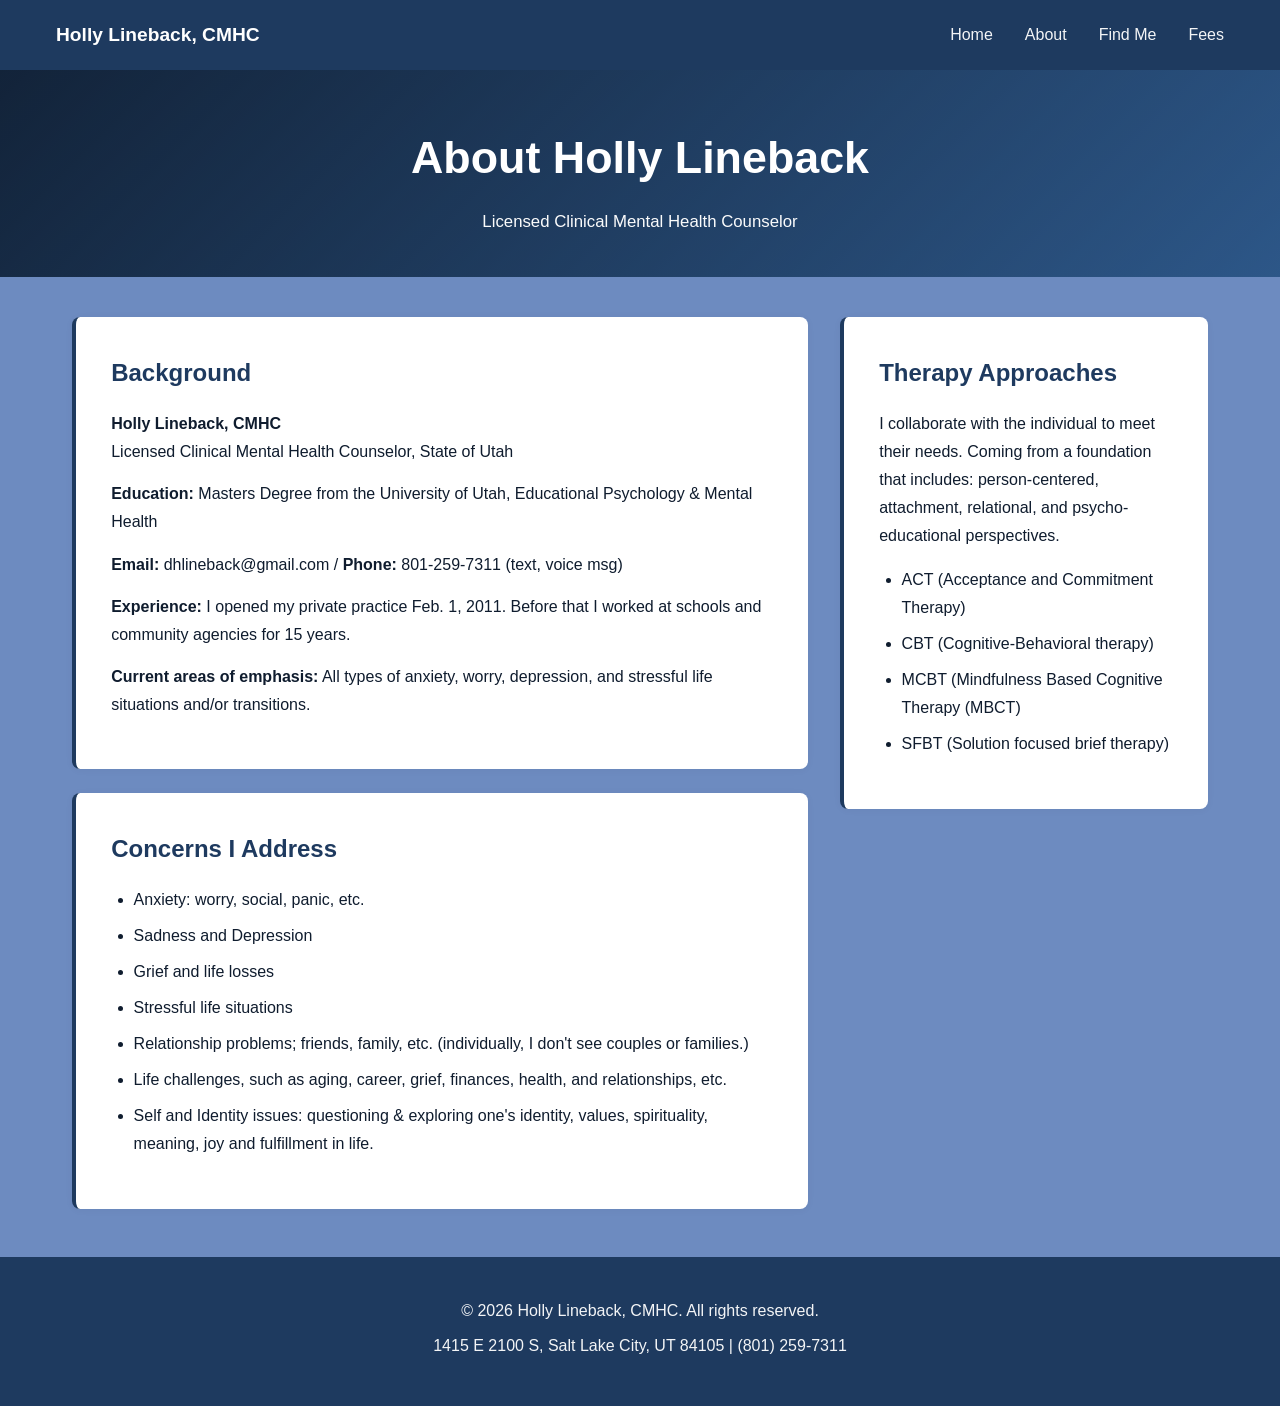
==== public/about.html @ 9ba9943a "wrangler deploy" ====
<!DOCTYPE html>
<html lang="en">
<head>
  <meta charset="UTF-8">
  <meta name="viewport" content="width=device-width, initial-scale=1.0">
  <title>About - Holly Lineback, CMHC</title>
  <link rel="stylesheet" href="css/style.css">
</head>
<body>
    <nav class="nav">
      <div class="nav-container">
        <div class="nav-logo"><a href="index.html">Holly Lineback, CMHC</a></div>
        <button class="nav-toggle" id="navToggle" aria-label="Menu">
          <span></span><span></span><span></span>
        </button>
        <ul class="nav-menu" id="navMenu">
          <li><a href="index.html">Home</a></li>
          <li><a href="about.html">About</a></li>
          <li><a href="findme.html">Find Me</a></li>
          <li><a href="fees.html">Fees</a></li>
        </ul>
      </div>
    </nav>
  <header class="hero-banner">
    <h1>About Holly Lineback</h1>
    <p>Licensed Clinical Mental Health Counselor</p>
  </header>

  <div class="content-grid">
    <main class="main">
      <section class="section-card">
        <h2>Background</h2>
        <p><strong>Holly Lineback, CMHC</strong><br>Licensed Clinical Mental Health Counselor, State of Utah</p>
        <p><strong>Education:</strong> Masters Degree from the University of Utah, Educational Psychology & Mental Health</p>
        <p><strong>Email:</strong> dhlineback@gmail.com / <strong>Phone:</strong> 801-259-7311 (text, voice msg)</p>
        <p><strong>Experience:</strong> I opened my private practice Feb. 1, 2011. Before that I worked at schools and community agencies for 15 years.</p>
        <p><strong>Current areas of emphasis:</strong> All types of anxiety, worry, depression, and stressful life situations and/or transitions.</p>
      </section>
      <section class="section-card">
        <h2>Concerns I Address</h2>
        <ul>
          <li>Anxiety: worry, social, panic, etc.</li>
          <li>Sadness and Depression</li>
          <li>Grief and life losses</li>
          <li>Stressful life situations</li>
          <li>Relationship problems; friends, family, etc. (individually, I don't see couples or families.)</li>
          <li>Life challenges, such as aging, career, grief, finances, health, and relationships, etc.</li>
          <li>Self and Identity issues: questioning & exploring one's identity, values, spirituality, meaning, joy and fulfillment in life.</li>
        </ul>
      </section>
    </main>
    <aside class="sidebar">
      <div class="section-card">
        <h2>Therapy Approaches</h2>
        <p>I collaborate with the individual to meet their needs. Coming from a foundation that includes: person-centered, attachment, relational, and psycho-educational perspectives.</p>
        <ul>
          <li>ACT (Acceptance and Commitment Therapy)</li>
          <li>CBT (Cognitive-Behavioral therapy)</li>
          <li>MCBT (Mindfulness Based Cognitive Therapy (MBCT)</li>
          <li>SFBT (Solution focused brief therapy)</li>
        </ul>
      </div>
    </aside>
  </div>

  <footer class="footer">
    <p>&copy; 2026 Holly Lineback, CMHC. All rights reserved.</p>
    <p>1415 E 2100 S, Salt Lake City, UT 84105 | (801) 259-7311</p>
  </footer>
  <script src="js/main.js"></script>
</body>
</html>
---- public/css/style.css ----
/* proto4 - grid/sectioned */
:root {
  --p: #1E3A5F;
  --s: #4A90E2;
  --a: #5CDBF5;
  --bgc: #6D8BC0;
  --t: #0F1C2E;
  --primary: var(--p);
  --secondary: var(--s);
  --accent: var(--a);
  --bg: var(--bgc);
  --text: var(--t);
  --surface: #ffffff;
}

* { margin: 0; padding: 0; box-sizing: border-box; }
html { scroll-behavior: smooth; }
body { font-family: -apple-system, BlinkMacSystemFont, 'Segoe UI', 'Roboto', sans-serif; background: var(--bg); color: var(--text); line-height: 1.75; font-size: 16px; }
img { max-width: 100%; height: auto; display: block; }

.nav { background: var(--primary); position: sticky; top: 0; z-index: 100; }
.nav-container { max-width: 1200px; margin: 0 auto; padding: 0.9rem 1rem; display: flex; justify-content: space-between; align-items: center; flex-wrap: wrap; }
.nav-logo a { color: white; text-decoration: none; font-size: 1.2rem; font-weight: 600; }
.nav-toggle { display: block; background: transparent; border: 2px solid white; padding: 0.4rem 0.6rem; cursor: pointer; }
.nav-toggle span { display: block; width: 24px; height: 2px; background: white; margin: 4px 0; }
.nav-menu { display: none; width: 100%; list-style: none; margin-top: 0.8rem; }
.nav-menu.active { display: flex; flex-direction: column; gap: 0.4rem; }
.nav-menu a { color: white; text-decoration: none; padding: 0.4rem 0; display: block; opacity: 0.95; }
.nav-menu a:hover { opacity: 1; }

.hero-banner { background: linear-gradient(rgba(0,0,0,0.4), rgba(0,0,0,0.4)), linear-gradient(135deg, var(--primary) 0%, var(--secondary) 100%); background-size: cover; background-position: center; color: white; text-align: center; padding: 3rem 1rem 2.5rem; }
.hero-banner h1 { font-size: 2rem; margin-bottom: 0.7rem; font-weight: 700; }
.hero-banner p { font-size: 1.05rem; opacity: 0.98; }

.content-grid { max-width: 1200px; margin: 0 auto; padding: 2rem 1rem 3rem; display: grid; gap: 1.8rem; }
.main { display: grid; gap: 1.5rem; }
.sidebar { display: grid; gap: 1.5rem; align-content: start; }

.section-card { background: var(--surface); padding: 1.8rem; border-radius: 8px; box-shadow: 0 1px 8px rgba(0,0,0,0.04); border-left: 4px solid var(--primary); }
.section-card h2 { color: var(--primary); margin-bottom: 1rem; font-size: 1.5rem; }
.section-card h3 { color: var(--primary); margin: 1.2rem 0 0.7rem; font-size: 1.2rem; }
.section-card p { margin-bottom: 0.9rem; }
.section-card ul { margin: 1rem 0 1rem 1.4rem; }
.section-card li { margin-bottom: 0.5rem; }

.info-box { background: linear-gradient(135deg, var(--primary) 0%, var(--secondary) 100%); color: white; padding: 1.6rem; border-radius: 8px; }
.info-box h3 { margin-bottom: 0.8rem; font-size: 1.25rem; }
.info-box p { margin-bottom: 0.6rem; opacity: 0.98; }

.btn { display: inline-block; background: var(--primary); color: white; padding: 0.75rem 1.6rem; text-decoration: none; border-radius: 4px; margin-top: 0.5rem; }
.btn:hover { opacity: 0.92; }

.img-frame { border-radius: 8px; overflow: hidden; box-shadow: 0 4px 20px rgba(0,0,0,0.08); }

.footer { background: var(--primary); color: white; text-align: center; padding: 2.5rem 1rem; }
.footer p { opacity: 0.95; margin-bottom: 0.4rem; }

@media (min-width: 768px) {
  .nav-toggle { display: none; }
  .nav-menu { display: flex !important; width: auto; flex-direction: row; gap: 2rem; margin-top: 0; }
  .hero-banner h1 { font-size: 2.8rem; }
  .content-grid { grid-template-columns: 2fr 1fr; padding: 2.5rem 2rem 3rem; gap: 2rem; }
  .section-card { padding: 2.2rem; }
}
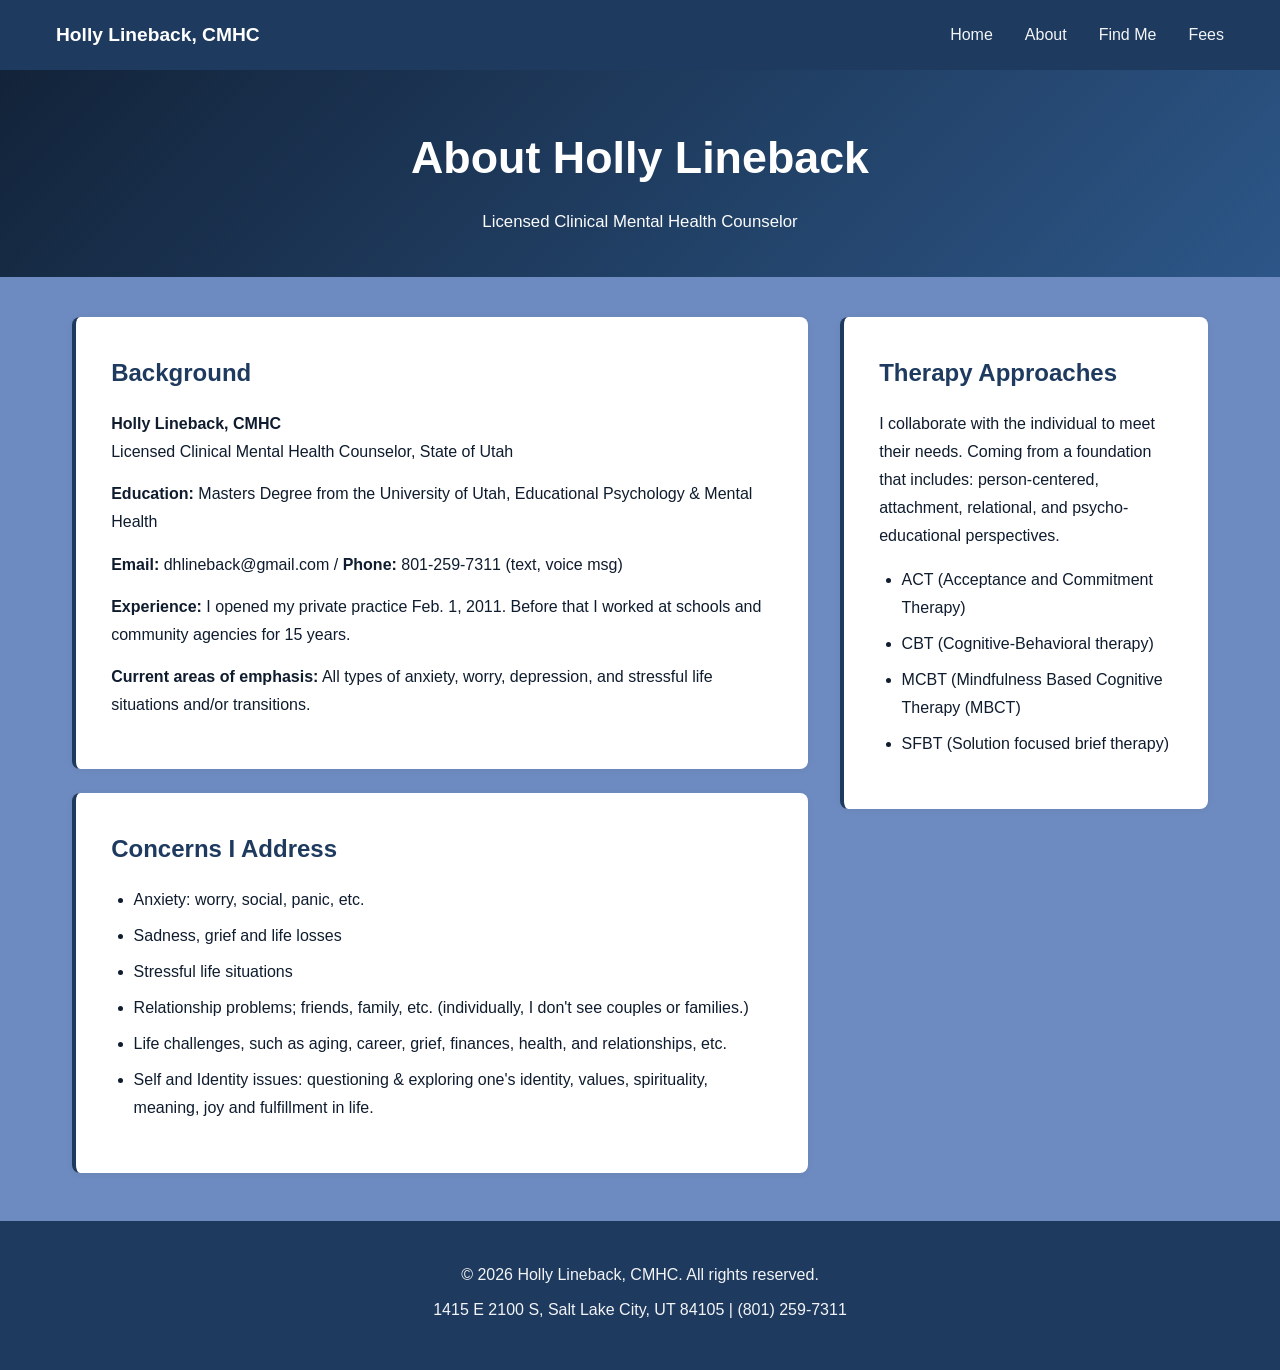
==== commit 8a764f92: "change formatting and add contact form" ====
--- a/public/about.html
+++ b/public/about.html
@@ -40,8 +40,7 @@
         <h2>Concerns I Address</h2>
         <ul>
           <li>Anxiety: worry, social, panic, etc.</li>
-          <li>Sadness and Depression</li>
-          <li>Grief and life losses</li>
+          <li>Sadness, grief and life losses</li>
           <li>Stressful life situations</li>
           <li>Relationship problems; friends, family, etc. (individually, I don't see couples or families.)</li>
           <li>Life challenges, such as aging, career, grief, finances, health, and relationships, etc.</li>
--- a/public/css/style.css
+++ b/public/css/style.css
@@ -43,9 +43,28 @@
 .section-card ul { margin: 1rem 0 1rem 1.4rem; }
 .section-card li { margin-bottom: 0.5rem; }
 
-.info-box { background: linear-gradient(135deg, var(--primary) 0%, var(--secondary) 100%); color: white; padding: 1.6rem; border-radius: 8px; }
+.info-box { background: var(--surface); color: var(--text); padding: 1.6rem; border-radius: 8px; box-shadow: 0 1px 8px rgba(0,0,0,0.04); border-left: 4px solid var(--primary); }
 .info-box h3 { margin-bottom: 0.8rem; font-size: 1.25rem; }
 .info-box p { margin-bottom: 0.6rem; opacity: 0.98; }
+
+.contact-form .form-row { margin-bottom: 1rem; }
+.contact-form label { display: block; font-size: 0.9rem; font-weight: 600; margin-bottom: 0.3rem; color: var(--primary); }
+.contact-form .optional { font-weight: 400; color: var(--text); opacity: 0.7; }
+.contact-form input[type="text"],
+.contact-form input[type="email"],
+.contact-form input[type="tel"],
+.contact-form textarea { width: 100%; padding: 0.55rem 0.7rem; border: 1px solid #c9d4e4; border-radius: 4px; font: inherit; color: var(--text); background: #fff; }
+.contact-form input:focus,
+.contact-form textarea:focus { outline: 2px solid var(--secondary); outline-offset: 1px; border-color: var(--secondary); }
+.contact-form textarea { resize: vertical; min-height: 90px; }
+.contact-form .honeypot { position: absolute; left: -9999px; width: 1px; height: 1px; opacity: 0; }
+.contact-form .form-submit { width: 100%; border: none; cursor: pointer; font: inherit; font-weight: 600; }
+.contact-form .form-submit:disabled { opacity: 0.6; cursor: default; }
+.form-status { font-size: 0.9rem; margin-top: 0.7rem; min-height: 1.2em; }
+.form-status.success { color: #1a7f37; }
+.form-status.error { color: #b3261e; }
+.contact-alt { margin-top: 1rem; font-size: 0.9rem; }
+.contact-alt a { color: var(--primary); }
 
 .btn { display: inline-block; background: var(--primary); color: white; padding: 0.75rem 1.6rem; text-decoration: none; border-radius: 4px; margin-top: 0.5rem; }
 .btn:hover { opacity: 0.92; }
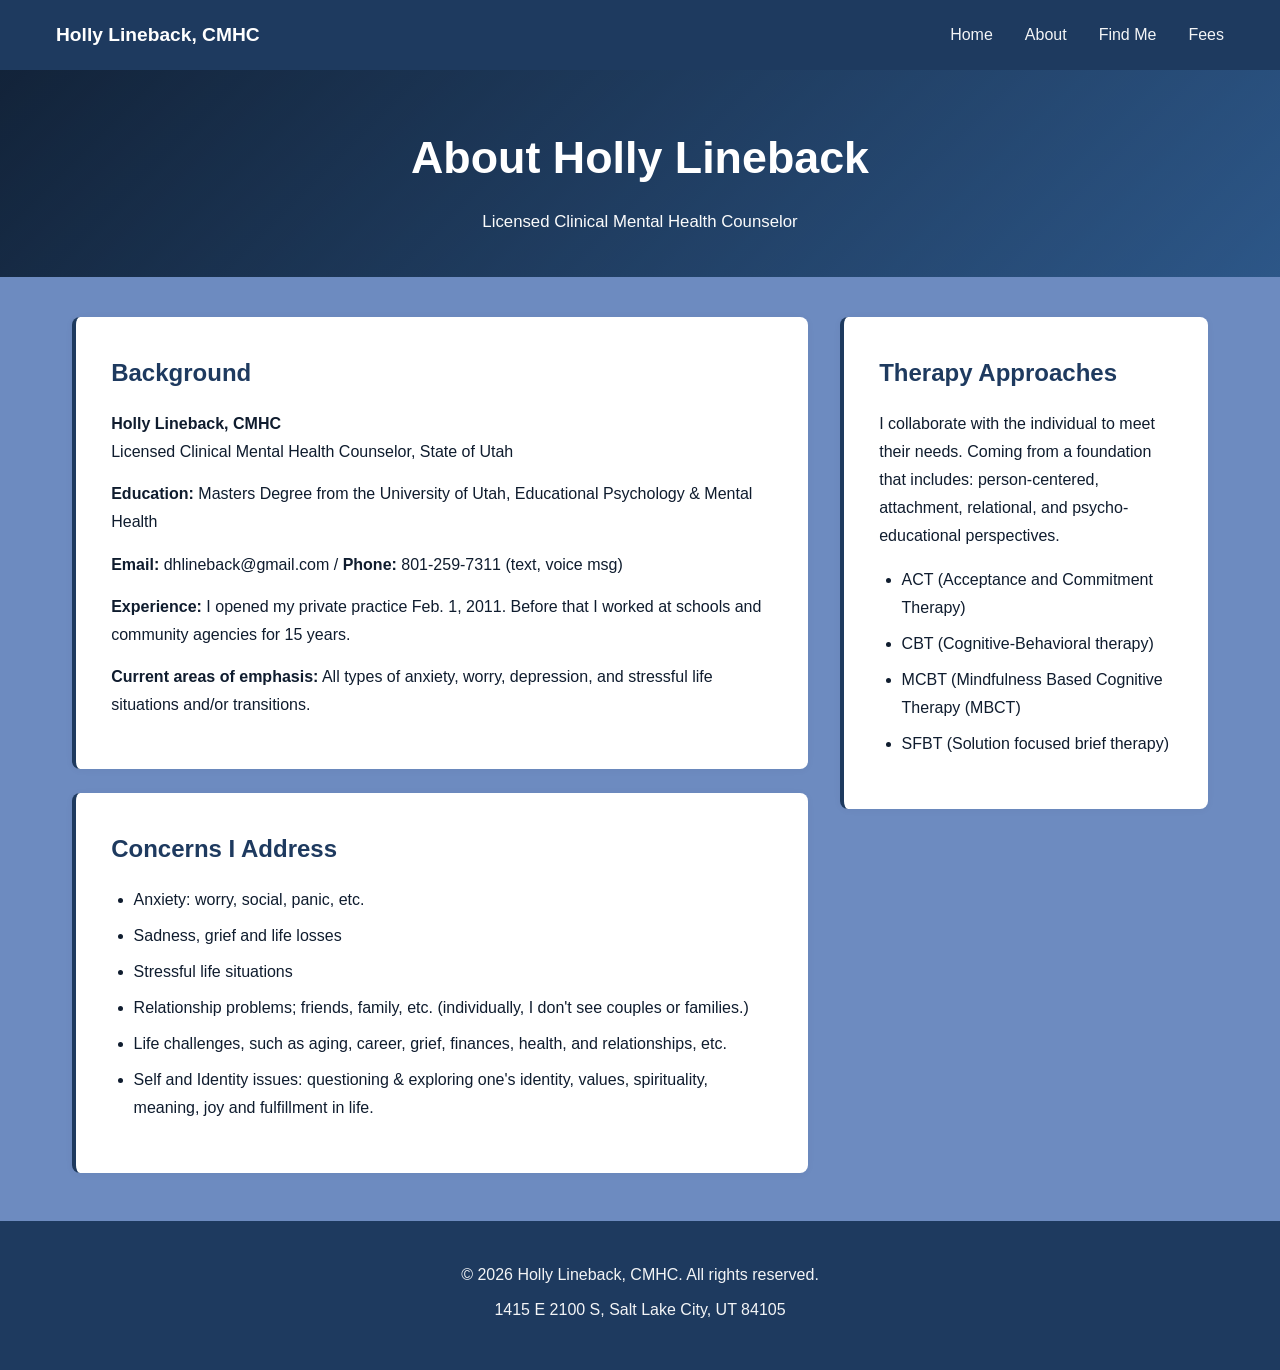
==== commit 22e2b423: "remove phone number from footer" ====
--- a/public/about.html
+++ b/public/about.html
@@ -64,7 +64,7 @@
 
   <footer class="footer">
     <p>&copy; 2026 Holly Lineback, CMHC. All rights reserved.</p>
-    <p>1415 E 2100 S, Salt Lake City, UT 84105 | (801) 259-7311</p>
+    <p>1415 E 2100 S, Salt Lake City, UT 84105</p>
   </footer>
   <script src="js/main.js"></script>
 </body>
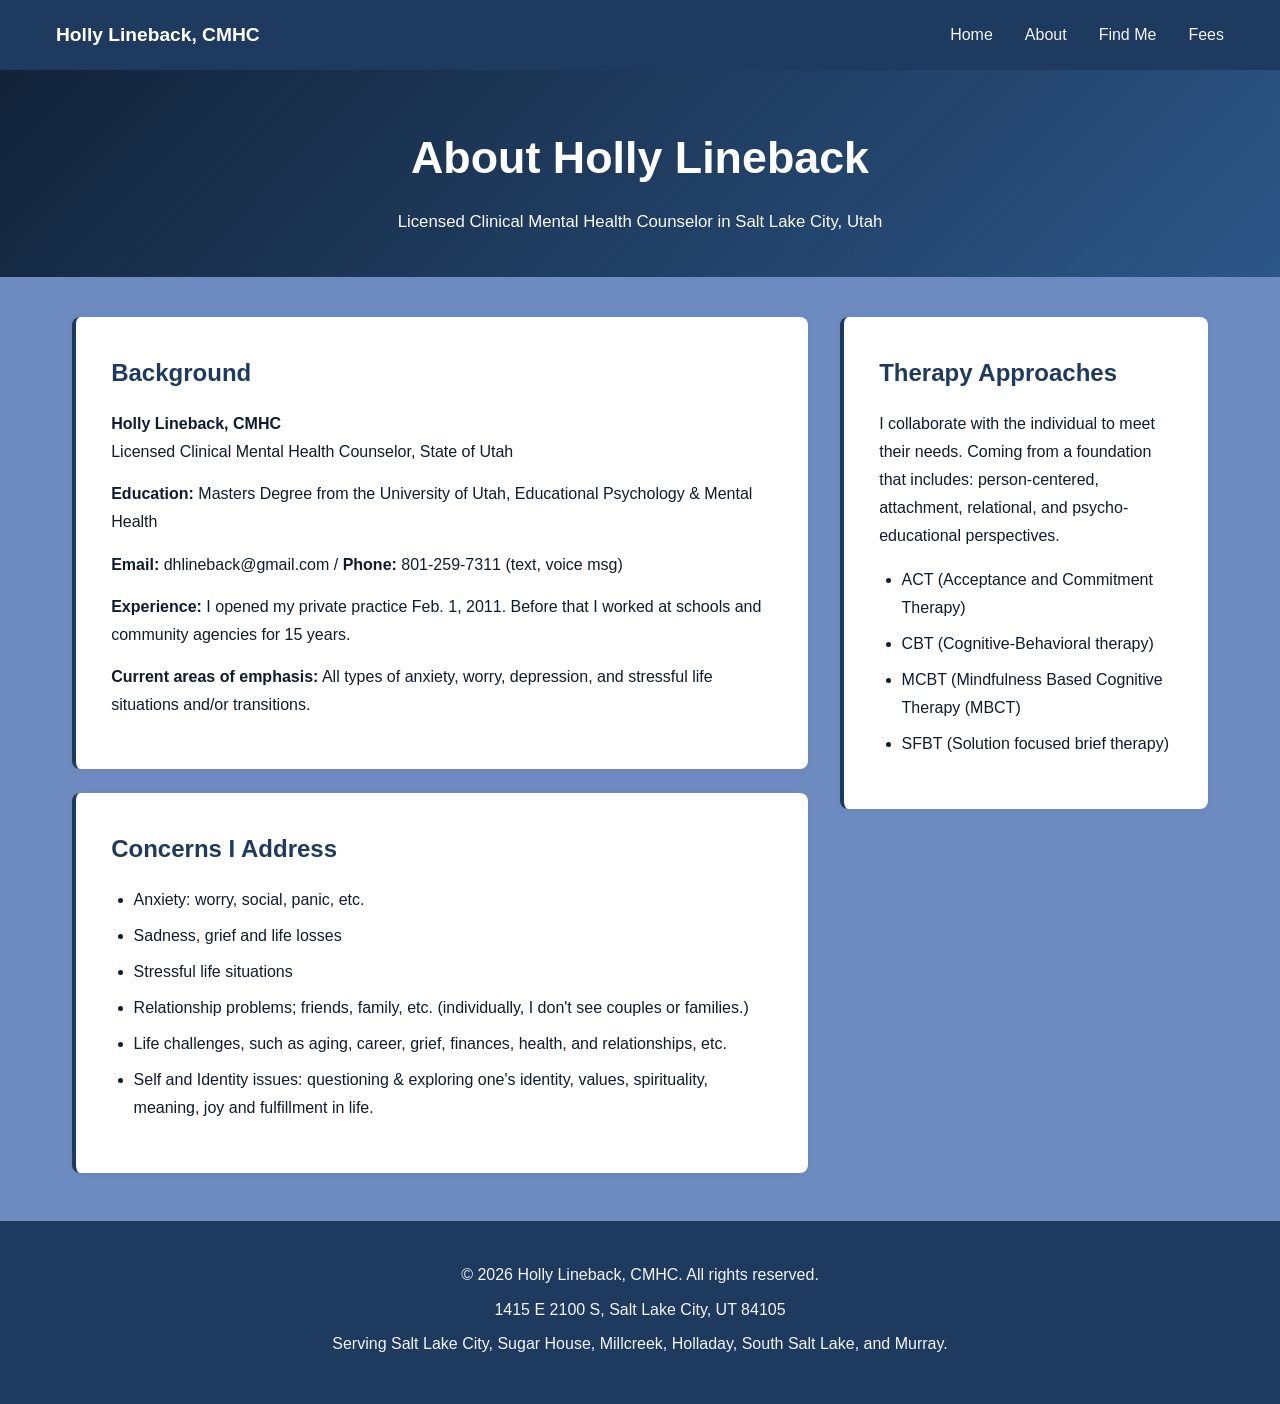
==== commit cb68c091: "SEO optimization" ====
--- a/public/about.html
+++ b/public/about.html
@@ -3,8 +3,61 @@
 <head>
   <meta charset="UTF-8">
   <meta name="viewport" content="width=device-width, initial-scale=1.0">
-  <title>About - Holly Lineback, CMHC</title>
+  <title>About Holly Lineback, CMHC | Salt Lake City Therapist</title>
+  <meta name="description" content="Meet Holly Lineback, a Licensed Clinical Mental Health Counselor in Salt Lake City, Utah with 30+ years of experience helping adults with anxiety, depression, grief, and life transitions.">
+  <meta name="keywords" content="Holly Lineback, Salt Lake City therapist, mental health counselor Salt Lake City, LCMHC Utah, anxiety counselor, depression therapist, licensed counselor Utah">
+  <meta name="author" content="Holly Lineback, CMHC">
+  <meta name="robots" content="index, follow, max-image-preview:large">
+  <link rel="canonical" href="https://www.counselingsaltlake.com/about.html">
+
+  <meta property="og:type" content="profile">
+  <meta property="og:site_name" content="Holly Lineback, CMHC">
+  <meta property="og:locale" content="en_US">
+  <meta property="og:title" content="About Holly Lineback, CMHC | Salt Lake City Therapist">
+  <meta property="og:description" content="Licensed Clinical Mental Health Counselor in Salt Lake City, Utah with 30+ years of experience helping adults with anxiety, depression, grief, and life transitions.">
+  <meta property="og:url" content="https://www.counselingsaltlake.com/about.html">
+  <meta property="og:image" content="https://www.counselingsaltlake.com/assets/Holly2019.jpg">
+  <meta property="og:image:alt" content="Holly Lineback, licensed mental health counselor in Salt Lake City, Utah">
+  <meta name="twitter:card" content="summary">
+  <meta name="twitter:title" content="About Holly Lineback, CMHC | Salt Lake City Therapist">
+  <meta name="twitter:description" content="Licensed Clinical Mental Health Counselor in Salt Lake City, Utah with 30+ years of experience.">
+  <meta name="twitter:image" content="https://www.counselingsaltlake.com/assets/Holly2019.jpg">
+
+  <meta name="geo.region" content="US-UT">
+  <meta name="geo.placename" content="Salt Lake City">
+  <meta name="geo.position" content="40.726122;-111.850365">
+  <meta name="ICBM" content="40.726122, -111.850365">
+
   <link rel="stylesheet" href="css/style.css">
+
+  <script type="application/ld+json">
+  {
+    "@context": "https://schema.org",
+    "@type": "Person",
+    "name": "Holly Lineback",
+    "jobTitle": "Licensed Clinical Mental Health Counselor",
+    "honorificSuffix": "CMHC",
+    "url": "https://www.counselingsaltlake.com/about.html",
+    "image": "https://www.counselingsaltlake.com/assets/Holly2019.jpg",
+    "telephone": "+1-801-259-7311",
+    "email": "dhlineback@gmail.com",
+    "alumniOf": { "@type": "CollegeOrUniversity", "name": "University of Utah" },
+    "worksFor": { "@type": "Psychotherapist", "name": "Holly Lineback, CMHC", "url": "https://www.counselingsaltlake.com/" },
+    "address": {
+      "@type": "PostalAddress",
+      "streetAddress": "1415 E 2100 S",
+      "addressLocality": "Salt Lake City",
+      "addressRegion": "UT",
+      "postalCode": "84105",
+      "addressCountry": "US"
+    },
+    "knowsAbout": ["Anxiety", "Depression", "Grief", "Stress", "Life transitions", "Acceptance and Commitment Therapy", "Cognitive Behavioral Therapy"],
+    "sameAs": [
+      "https://www.psychologytoday.com/us/therapists/holly-lineback-salt-lake-city-ut/89336",
+      "https://umhca.org/Sys/PublicProfile/41507211"
+    ]
+  }
+  </script>
 </head>
 <body>
     <nav class="nav">
@@ -23,7 +76,7 @@
     </nav>
   <header class="hero-banner">
     <h1>About Holly Lineback</h1>
-    <p>Licensed Clinical Mental Health Counselor</p>
+    <p>Licensed Clinical Mental Health Counselor in Salt Lake City, Utah</p>
   </header>
 
   <div class="content-grid">
@@ -65,6 +118,7 @@
   <footer class="footer">
     <p>&copy; 2026 Holly Lineback, CMHC. All rights reserved.</p>
     <p>1415 E 2100 S, Salt Lake City, UT 84105</p>
+    <p>Serving Salt Lake City, Sugar House, Millcreek, Holladay, South Salt Lake, and Murray.</p>
   </footer>
   <script src="js/main.js"></script>
 </body>
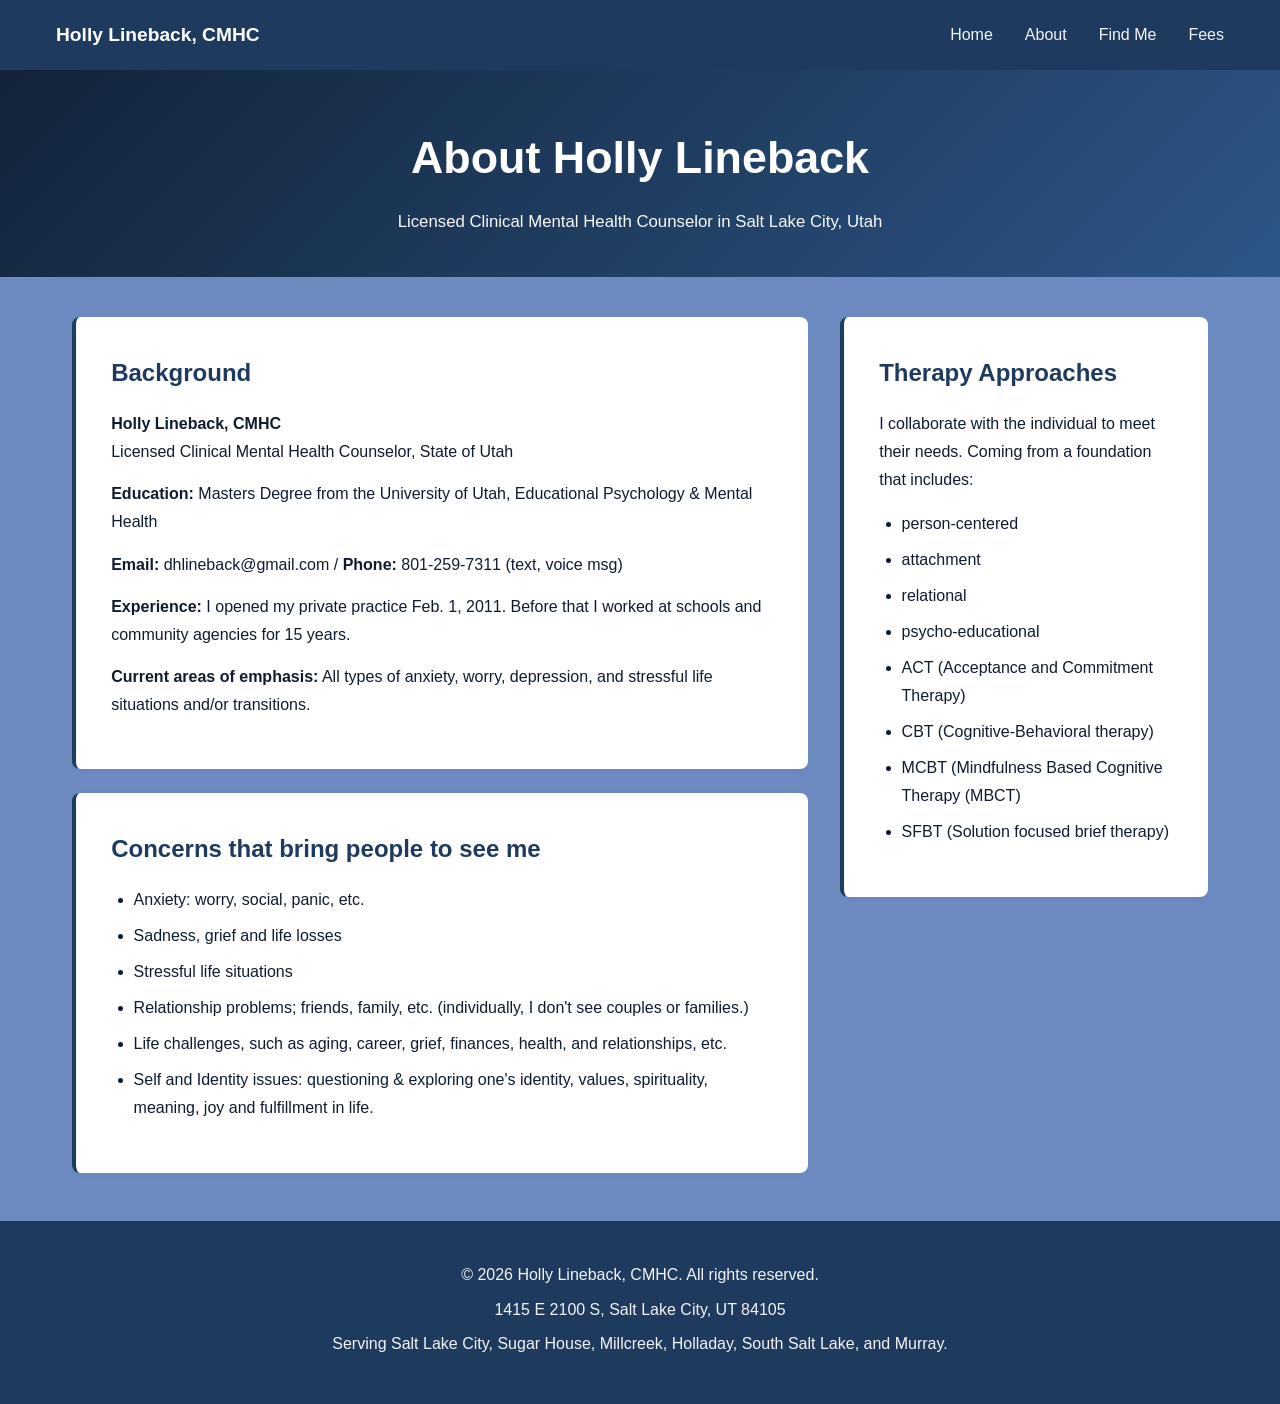
==== commit f989960a: "fix content and contact form" ====
--- a/public/about.html
+++ b/public/about.html
@@ -90,7 +90,7 @@
         <p><strong>Current areas of emphasis:</strong> All types of anxiety, worry, depression, and stressful life situations and/or transitions.</p>
       </section>
       <section class="section-card">
-        <h2>Concerns I Address</h2>
+        <h2>Concerns that bring people to see me</h2>
         <ul>
           <li>Anxiety: worry, social, panic, etc.</li>
           <li>Sadness, grief and life losses</li>
@@ -104,8 +104,12 @@
     <aside class="sidebar">
       <div class="section-card">
         <h2>Therapy Approaches</h2>
-        <p>I collaborate with the individual to meet their needs. Coming from a foundation that includes: person-centered, attachment, relational, and psycho-educational perspectives.</p>
+        <p>I collaborate with the individual to meet their needs. Coming from a foundation that includes:</p>
         <ul>
+          <li>person-centered</li>
+          <li>attachment</li>
+          <li>relational</li>
+          <li>psycho-educational</li>
           <li>ACT (Acceptance and Commitment Therapy)</li>
           <li>CBT (Cognitive-Behavioral therapy)</li>
           <li>MCBT (Mindfulness Based Cognitive Therapy (MBCT)</li>
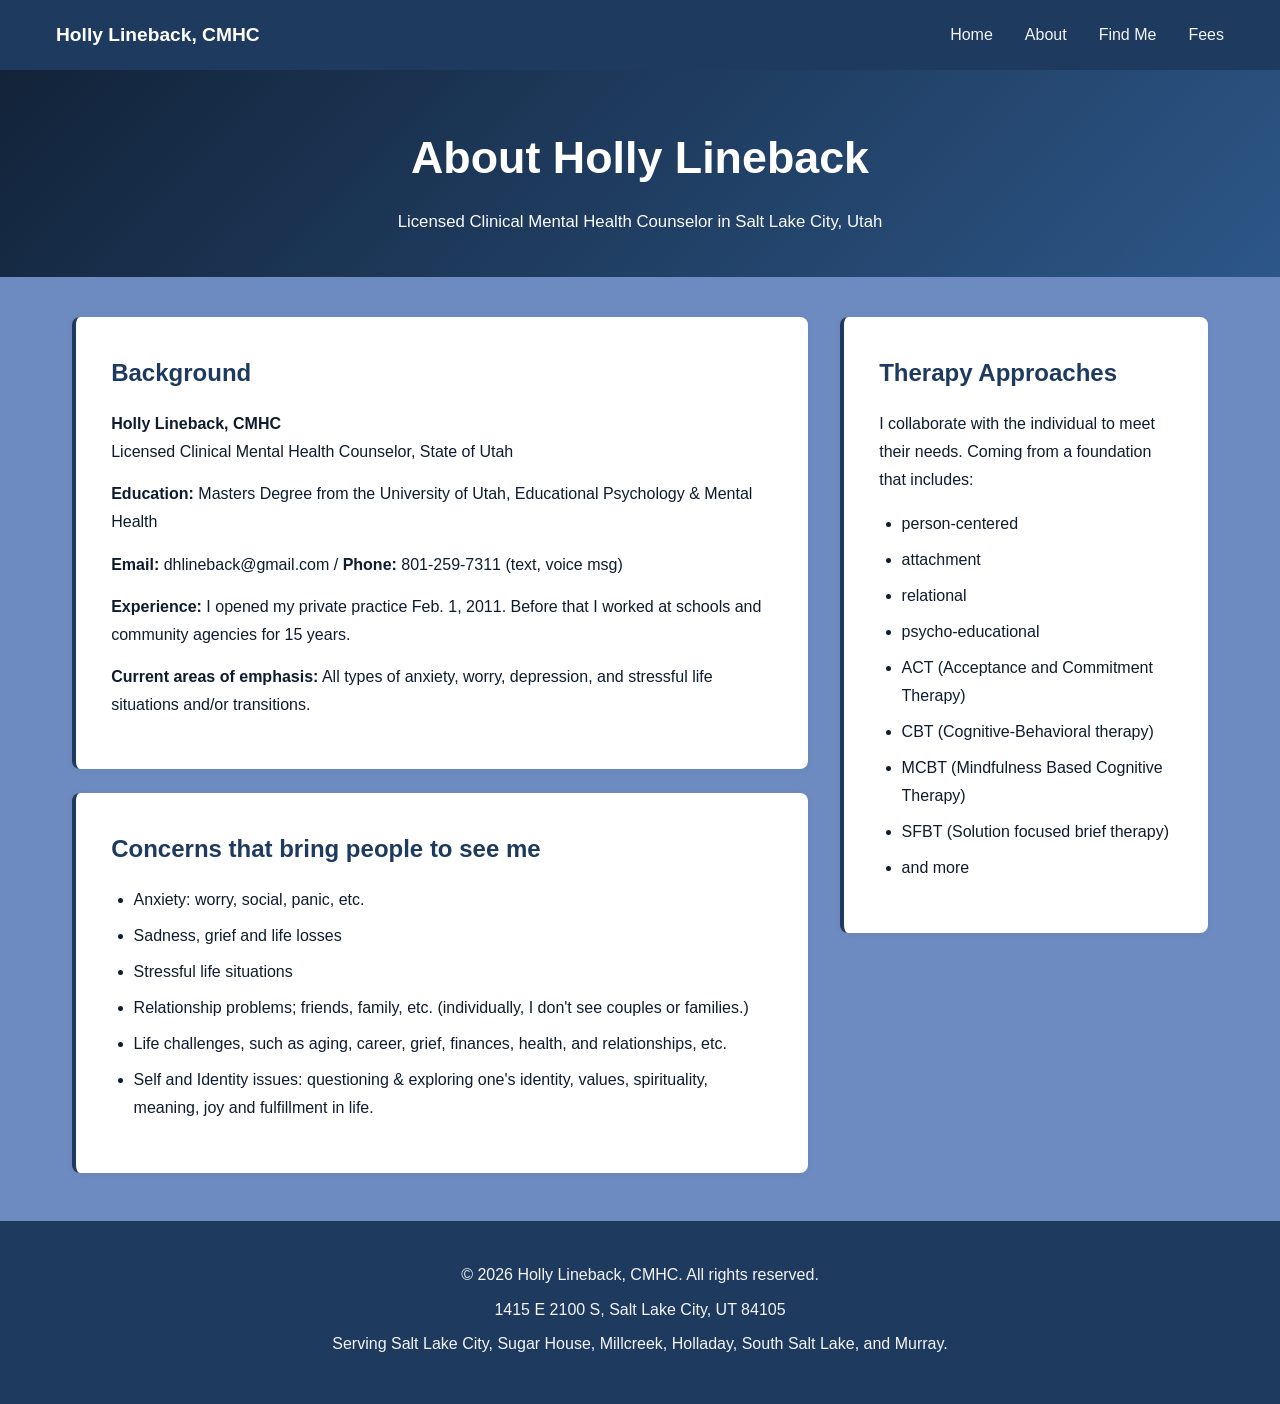
==== commit 15476665: "and more" ====
--- a/public/about.html
+++ b/public/about.html
@@ -112,8 +112,9 @@
           <li>psycho-educational</li>
           <li>ACT (Acceptance and Commitment Therapy)</li>
           <li>CBT (Cognitive-Behavioral therapy)</li>
-          <li>MCBT (Mindfulness Based Cognitive Therapy (MBCT)</li>
+          <li>MCBT (Mindfulness Based Cognitive Therapy)</li>
           <li>SFBT (Solution focused brief therapy)</li>
+          <li>and more</li>
         </ul>
       </div>
     </aside>
